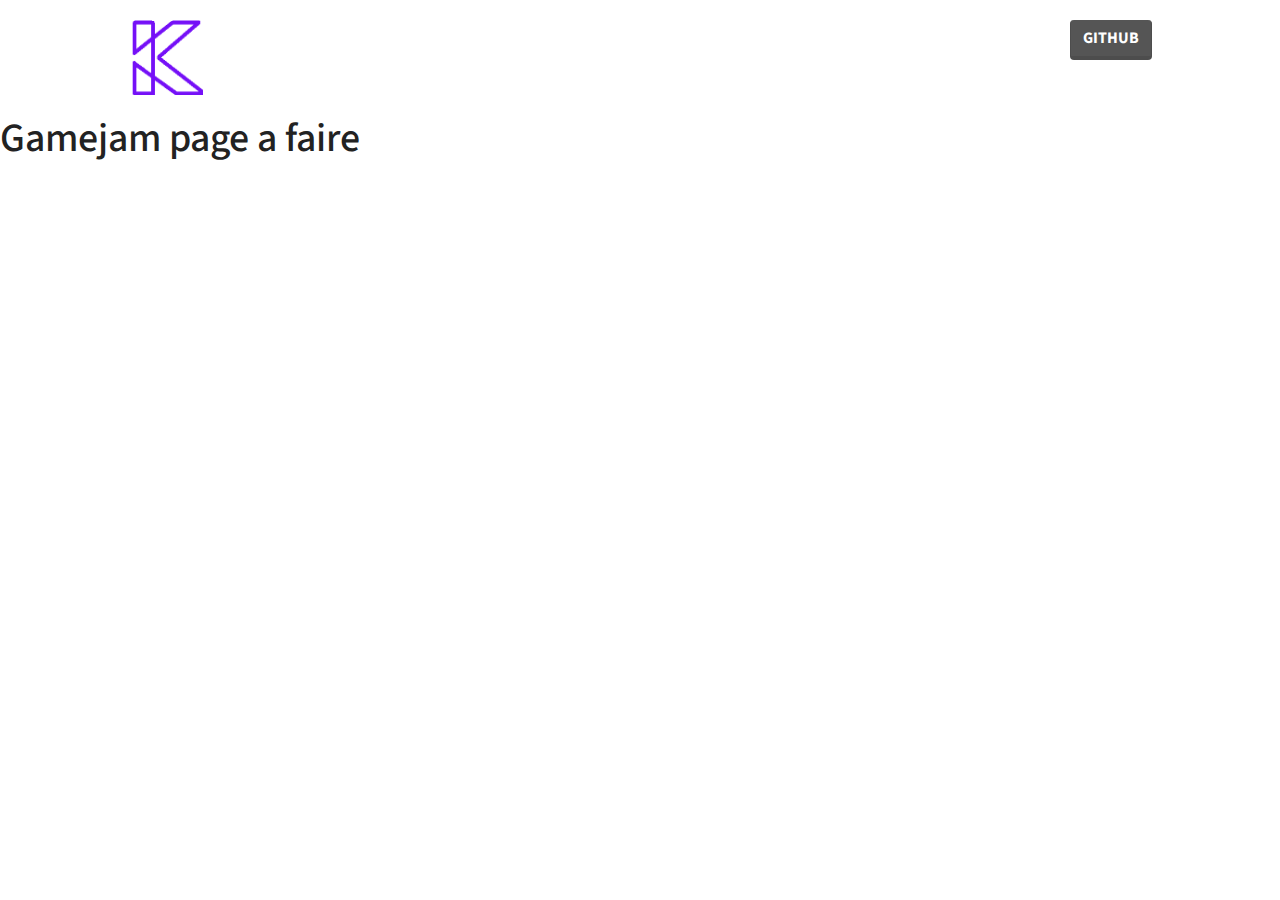
==== Gamejam.html @ 261d7b3b "edit page principal ébauche fini" ====
<!DOCTYPE html>
<html>
    <head>
        <title>Mon portfolio</title>
        <meta charset="utf-8">
        <link rel="stylesheet" href="decoration/style.css">
        <link rel="stylesheet" href="decoration/bootstrap.min.css">
    </head>
    <body>
        <nav  class="bar-en-haut">
            <div>
                <div class="bar-en-haut-enfant">
                    <a href="index.html"><img src="decoration/image/logo.png" alt="oui" class="logo"></a>
                </div>
            
                <div class="bar-en-haut-enfant" id="bouton-github">
                    <a href="https://github.com/AlexisBallan" class="btn btn-dark" target="_blank">GitHub</a>
                </div>
            </div>
        </nav>
        <h1>Gamejam page a faire</h1>
    </body>
</html>
---- decoration/style.css ----
.center {
    text-align: center;
}
.logo{
    height: 75px;
    width: 75px;
}

.projet{
    padding: 10%;
    padding-bottom: 20%;
    background-color: #7510F7;
    color: white;
}

.bar-en-haut{
    padding: 20px;
    padding-left: 10%;
    padding-right: 10%;
    overflow: auto;
}

.avatar{
    display: block;
    margin-left: auto;
    margin-right: auto;
    height: 12%;
    width: 12%;
}

.bar-en-haut-enfant{
    float: left;
}

.presentation{
    padding-top: 5%;
    padding-bottom: 20%;
}

#bouton-github{
    float: right;
}

#mini-presentation{
    font-size: 140%;
}

#gras {
    font-weight: bold;
}

.texte-presentation{
    padding-top: 2%;
    text-align: center;
    font-size: 110%;
}

.presentation-competence-au-dessus-de-breve-presentation{
    margin-top: -10rem;
    margin-bottom: 10%;
}

.competence{
    margin-left: 15%;
    margin-right: 15%;
    background-color: white;
    border-radius: 20px;
    border: 1px solid #7510F7;
    display: flex;
    flex-direction: row;
    margin-bottom: -5%;
}

.mini-competence{
    padding-left: 2%;
    padding-right: 2%;
    padding-top: 2%;
    padding-bottom: 2%;
    display: block;
    flex-basis: 0;
    flex-grow: 1;
    text-align: center;
}

.titre-competence{
    padding-bottom: 15%;
}

.droite{
    border-right: 1px solid #7510F7;
}

ul {
    padding-top: 5%;
    list-style: circle;
    padding-bottom: 25%;
}

li {
    margin-top: 6%;
    font-size: 150%;
    color: gray;
}

.container-projet{
    display: flex;
    flex-direction: row;
    justify-content: space-between;
    margin-left: 20%;
    margin-right: 20%;
    margin-top: 4%;

}

.sous-projet{
    display: flex;
    align-items: center;
    padding: 10%;
    padding-left: 16%;
    padding-right: 16%;
    background: url("image/effacer.png");
    background-size: 100% 100%;
    text-decoration: none;
    border-radius: 10px;
    color: white;
    
    font-weight: bold;
    text-align: center;
}


.sous-projet:hover{
    animation: animation_projet 0.3s forwards ;
    color: white;
    font-weight: bold;
}

.mes-projets{
    margin-top: 15%;
    margin-bottom: 20%;
}

.footer{
    padding-top: 10%;
    background-color: #7510F7;
    padding-bottom: 5%;
    text-align: center;
}

.text-footer{
    color: lightgray;
    text-align: center;
    font-size: 150%;
    font-weight: bold;
    margin-top: 5%;
}

@keyframes animation_projet {
    from {
        transform: scale(1);
    }

    to {
        transform: scale(1.02);
    }
}
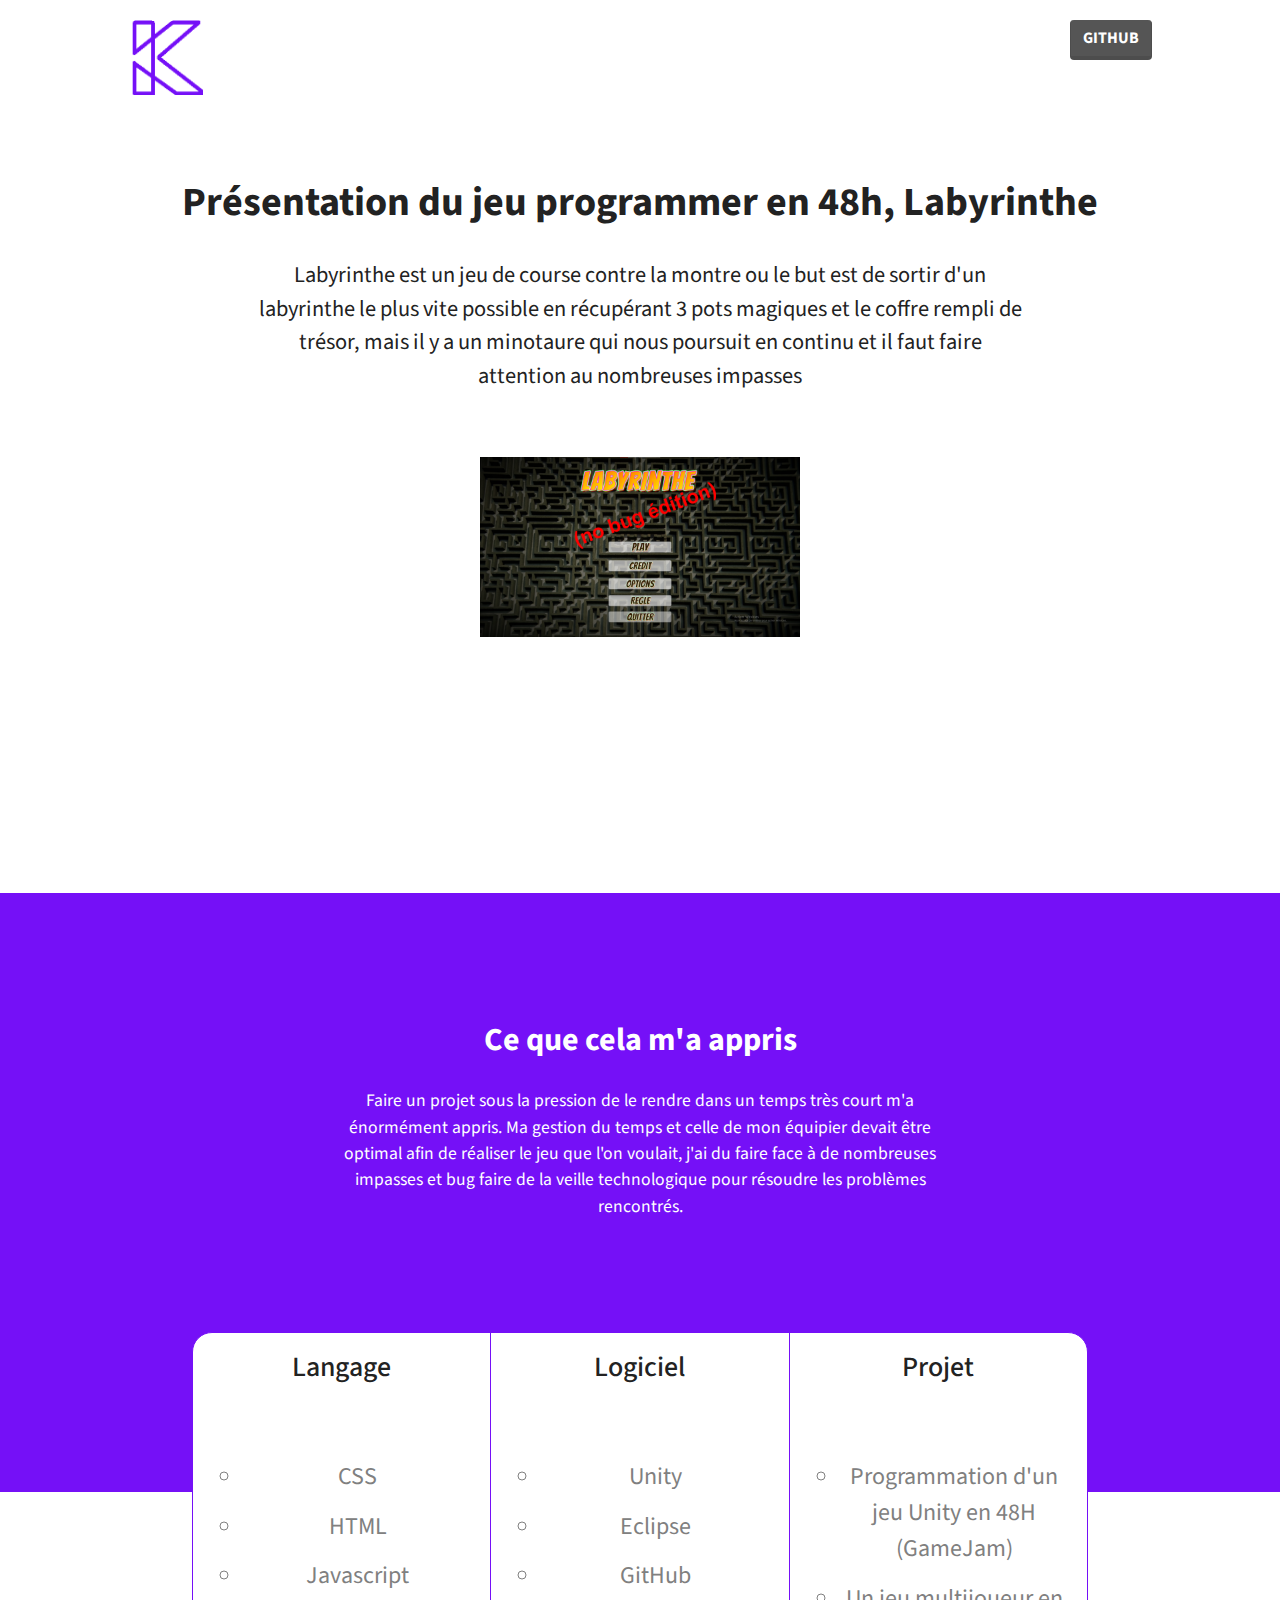
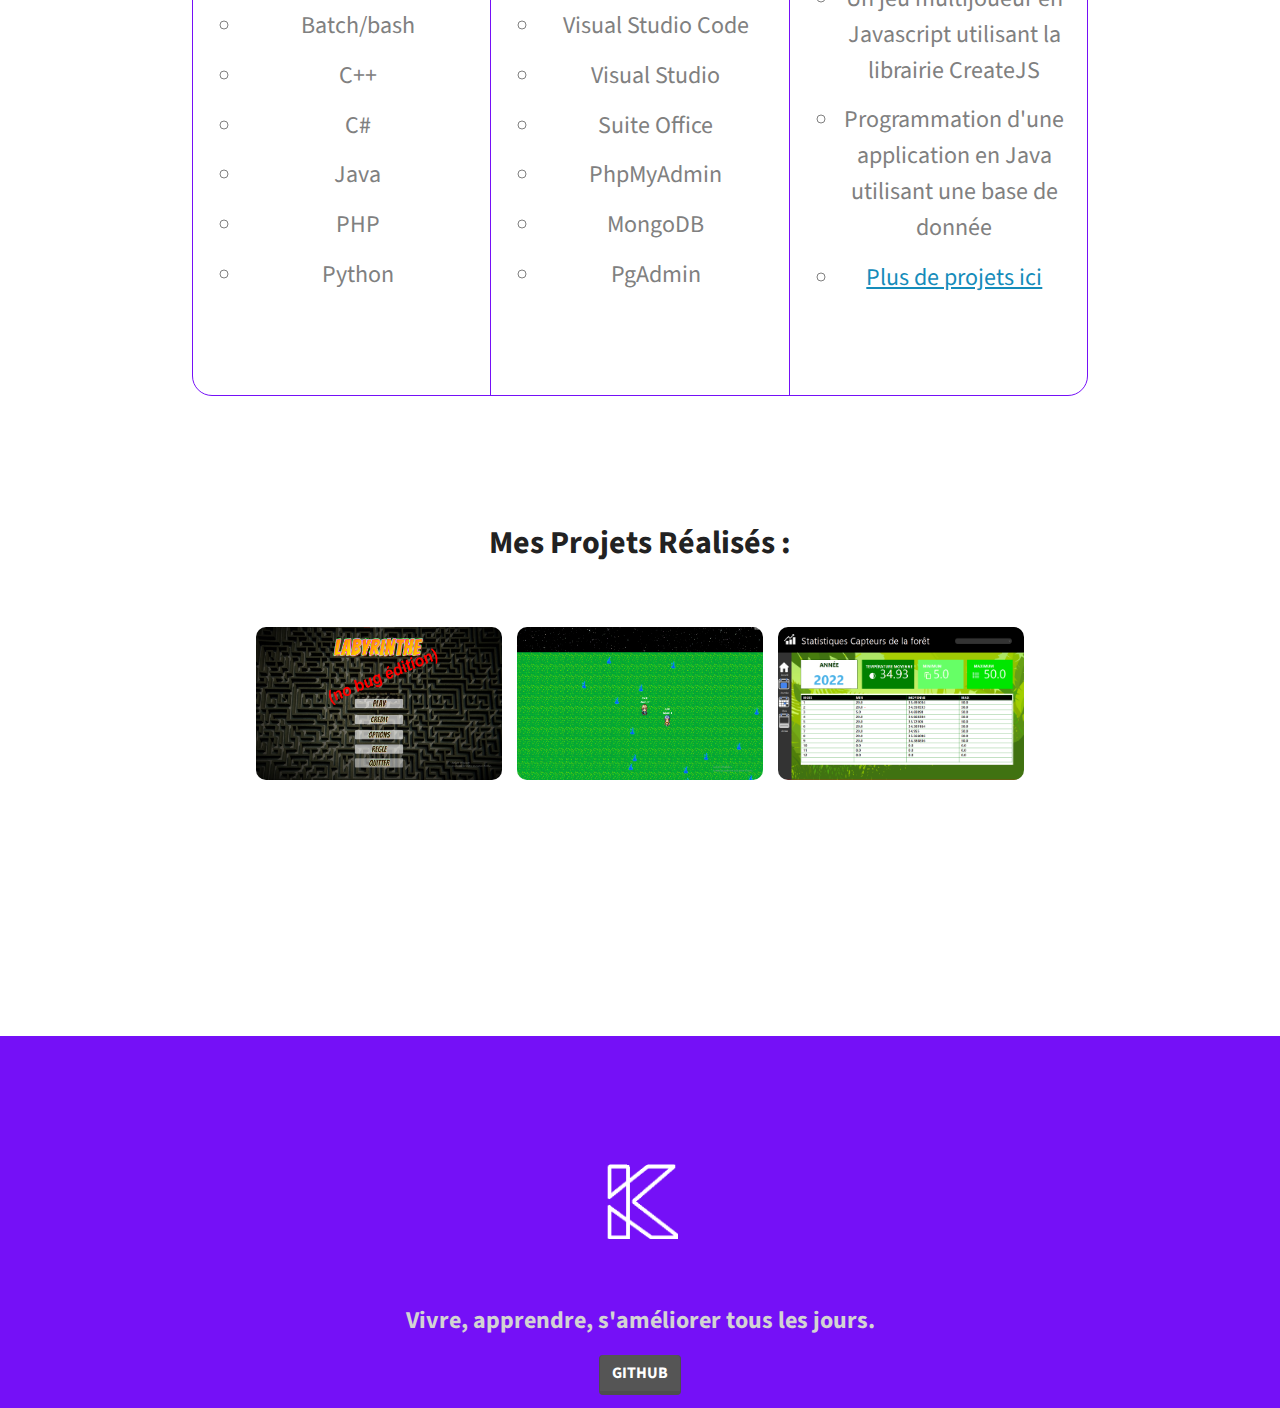
==== commit 80c60a4b: "Programmation de la page GameJam" ====
--- a/Gamejam.html
+++ b/Gamejam.html
@@ -18,6 +18,89 @@
                 </div>
             </div>
         </nav>
-        <h1>Gamejam page a faire</h1>
+        <section class="message-haut-de-page">
+            <div class="presentation">
+                <h1 class="center" id="gras">Présentation du jeu programmer en 48h, Labyrinthe</h1>
+                <br>
+                <p class="center" id="mini-presentation-projet">Labyrinthe est un jeu de course contre la montre ou le but est de sortir d'un labyrinthe le plus vite 
+                    possible en récupérant 3 pots magiques et le coffre rempli de trésor, mais il y a un minotaure qui nous poursuit en continu et il faut faire 
+                    attention au nombreuses impasses
+                </p>
+                <img src="decoration/image/Labyrinthe.png" alt="avatars" class="screenshot-projet">
+            </div>
+        </section>
+        
+        <section class="breve-presentation">
+            <div class="projet">
+                <h2 class="center" id="gras">Ce que cela m'a appris</h2>
+                <p class="texte-presentation">
+                    Faire un projet sous la pression de le rendre dans un temps très court m'a énormément appris. Ma gestion du temps et celle de mon équipier devait être optimal
+                    afin de réaliser le jeu que l'on voulait, j'ai du faire face à de nombreuses impasses et bug faire de la veille technologique pour résoudre les problèmes 
+                    rencontrés.
+                </p>
+            </div>
+        </section>
+
+        <section class="presentation-competence-au-dessus-de-breve-presentation">
+            <div class="competence">
+                <div class="mini-competence droite">
+                    <h3 class="titre-competence">Langage</h3>
+                       <ul>
+                           <li>CSS</li>
+                           <li>HTML</li>
+                           <li>Javascript</li>
+                           <li>Batch/bash</li>
+                           <li>C++</li>
+                           <li>C#</li>
+                           <li>Java</li>
+                           <li>PHP</li>
+                           <li>Python</li>
+                       </ul>
+                </div>
+                <div class="mini-competence droite">
+                    <h3 class="titre-competence">Logiciel</h3>
+                    <ul>
+                        <li>Unity</li>
+                        <li>Eclipse</li>
+                        <li>GitHub</li>
+                        <li>Visual Studio Code</li>
+                        <li>Visual Studio</li>
+                        <li>Suite Office</li>
+                        <li>PhpMyAdmin</li>
+                        <li>MongoDB</li>
+                        <li>PgAdmin</li>
+                    </ul>
+                </div>
+                <div class="mini-competence">
+                    <h3 class="titre-competence">Projet</h3>
+                    <ul>
+                        <li>Programmation d'un jeu Unity en 48H (GameJam)</li>
+                        <li>Un jeu multijoueur en Javascript utilisant la librairie CreateJS</li>
+                        <li>Programmation d'une application en Java utilisant une base de donnée</li>
+                        <li><a href="projets.html">Plus de projets ici</a></li>
+                    </ul>
+                </div>
+            </div>
+        </section>
+        <section class="mes-projets">
+            <div>
+                <h2 class="center" id="gras">Mes Projets Réalisés : </h2>
+                <div class="container-projet">
+                    <a class="sous-projet gamejam" href="Gamejam.html"><div class="texte-center"></div></a>
+                    <a class="sous-projet multijoueur" href="multijoueur.html"><div class="texte-center"></div></a>
+                    <a class="sous-projet temperature" href=""><div class="texte-center"></div></a>
+                </div>
+            </div>
+        </section>
+
+        <section class="footer">
+            <div>
+                <a href="index.html"><img src="decoration/image/logo_blanc.png" alt="oui" class="logo"></a>
+                <p class="text-footer">Vivre, apprendre, s'améliorer tous les jours.</p>
+                <div class="liens">
+                    <a href="https://github.com/AlexisBallan" class="btn btn-dark" target="_blank">GitHub</a>
+                </div>
+            </div>
+        </section>
     </body>
 </html>--- a/decoration/style.css
+++ b/decoration/style.css
@@ -28,6 +28,15 @@
     width: 12%;
 }
 
+.screenshot-projet{
+    display: block;
+    margin-left: auto;
+    margin-right: auto;
+    margin-top: 5%;
+    height: 25%;
+    width: 25%;
+}
+
 .bar-en-haut-enfant{
     float: left;
 }
@@ -45,6 +54,12 @@
     font-size: 140%;
 }
 
+#mini-presentation-projet{
+    font-size: 140%;
+    margin-left: 20%;
+    margin-right: 20%;
+}
+
 #gras {
     font-weight: bold;
 }
@@ -53,6 +68,8 @@
     padding-top: 2%;
     text-align: center;
     font-size: 110%;
+    margin-left: 20%;
+    margin-right: 20%;
 }
 
 .presentation-competence-au-dessus-de-breve-presentation{
@@ -108,7 +125,7 @@
     justify-content: space-between;
     margin-left: 20%;
     margin-right: 20%;
-    margin-top: 4%;
+    margin-top: 5%;
 
 }
 
@@ -118,8 +135,7 @@
     padding: 10%;
     padding-left: 16%;
     padding-right: 16%;
-    background: url("image/effacer.png");
-    background-size: 100% 100%;
+    
     text-decoration: none;
     border-radius: 10px;
     color: white;
@@ -128,6 +144,20 @@
     text-align: center;
 }
 
+.gamejam{
+    background: url("image/Labyrinthe.png");
+    background-size: 100% 100%;
+}
+
+.multijoueur{
+    background: url("image/Multijoueurs.png");
+    background-size: 100% 100%;
+}
+
+.temperature{
+    background: url("image/Temperature.png");
+    background-size: 100% 100%;
+}
 
 .sous-projet:hover{
     animation: animation_projet 0.3s forwards ;
@@ -143,8 +173,12 @@
 .footer{
     padding-top: 10%;
     background-color: #7510F7;
-    padding-bottom: 5%;
-    text-align: center;
+    padding-bottom: 1%;
+    text-align: center;
+}
+
+.copyright{
+    margin-top: 5%;
 }
 
 .text-footer{
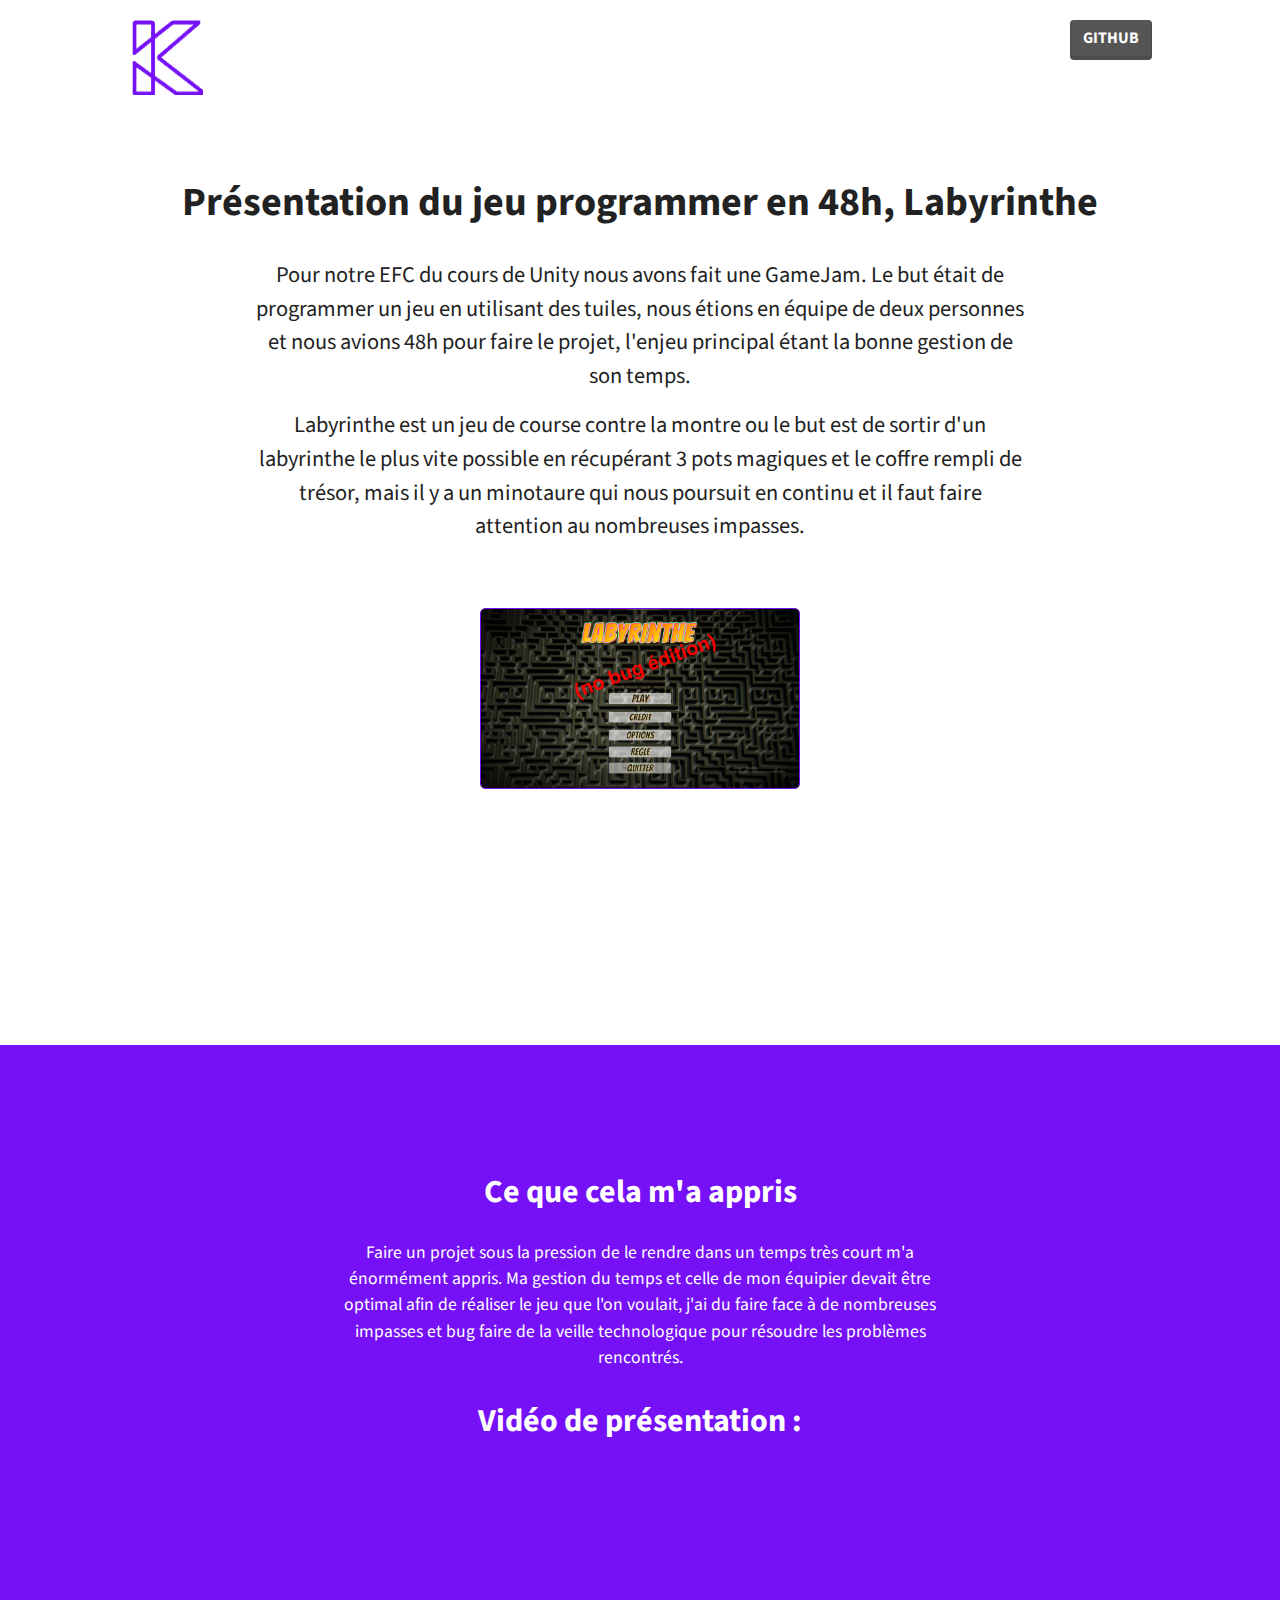
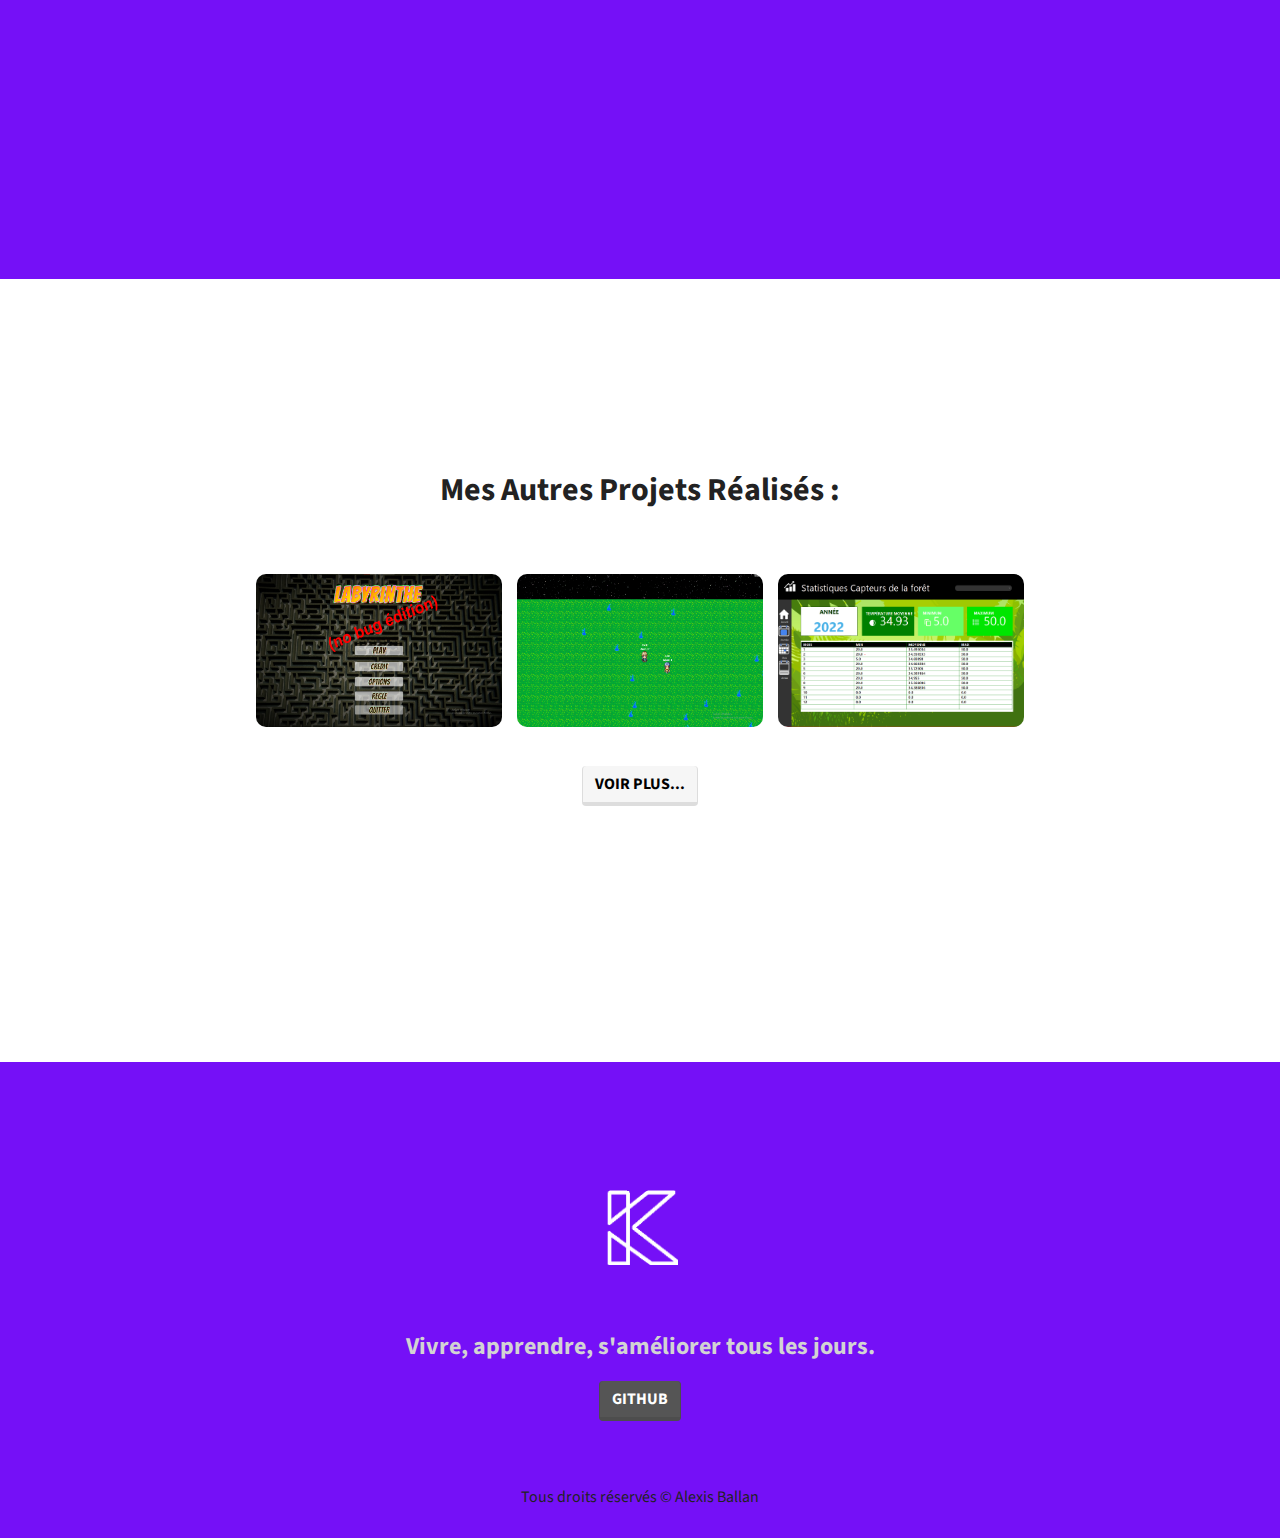
==== commit 04202cf5: "page GameJam et multijoueur fini, début de la page projet et application" ====
--- a/Gamejam.html
+++ b/Gamejam.html
@@ -22,73 +22,41 @@
             <div class="presentation">
                 <h1 class="center" id="gras">Présentation du jeu programmer en 48h, Labyrinthe</h1>
                 <br>
+                <p class="center" id="mini-presentation-projet">Pour notre EFC du cours de Unity nous avons fait une GameJam. Le but était de programmer un jeu en utilisant 
+                    des tuiles, nous étions en équipe de deux personnes et nous avions 48h pour faire le projet, l'enjeu principal étant la bonne gestion de son temps.
+                </p>
                 <p class="center" id="mini-presentation-projet">Labyrinthe est un jeu de course contre la montre ou le but est de sortir d'un labyrinthe le plus vite 
                     possible en récupérant 3 pots magiques et le coffre rempli de trésor, mais il y a un minotaure qui nous poursuit en continu et il faut faire 
-                    attention au nombreuses impasses
+                    attention au nombreuses impasses.
                 </p>
                 <img src="decoration/image/Labyrinthe.png" alt="avatars" class="screenshot-projet">
             </div>
         </section>
         
         <section class="breve-presentation">
-            <div class="projet">
+            <div class="porjet-jeu">
                 <h2 class="center" id="gras">Ce que cela m'a appris</h2>
                 <p class="texte-presentation">
                     Faire un projet sous la pression de le rendre dans un temps très court m'a énormément appris. Ma gestion du temps et celle de mon équipier devait être optimal
                     afin de réaliser le jeu que l'on voulait, j'ai du faire face à de nombreuses impasses et bug faire de la veille technologique pour résoudre les problèmes 
                     rencontrés.
                 </p>
+                <h2 class="center video" id="gras">Vidéo de présentation : </h2>
+                
+                <iframe src="https://www.youtube.com/embed/orJq2na2OSQ" class="video" frameborder="0" allowfullscreen width="500" height="344"></iframe>
             </div>
         </section>
-
-        <section class="presentation-competence-au-dessus-de-breve-presentation">
-            <div class="competence">
-                <div class="mini-competence droite">
-                    <h3 class="titre-competence">Langage</h3>
-                       <ul>
-                           <li>CSS</li>
-                           <li>HTML</li>
-                           <li>Javascript</li>
-                           <li>Batch/bash</li>
-                           <li>C++</li>
-                           <li>C#</li>
-                           <li>Java</li>
-                           <li>PHP</li>
-                           <li>Python</li>
-                       </ul>
-                </div>
-                <div class="mini-competence droite">
-                    <h3 class="titre-competence">Logiciel</h3>
-                    <ul>
-                        <li>Unity</li>
-                        <li>Eclipse</li>
-                        <li>GitHub</li>
-                        <li>Visual Studio Code</li>
-                        <li>Visual Studio</li>
-                        <li>Suite Office</li>
-                        <li>PhpMyAdmin</li>
-                        <li>MongoDB</li>
-                        <li>PgAdmin</li>
-                    </ul>
-                </div>
-                <div class="mini-competence">
-                    <h3 class="titre-competence">Projet</h3>
-                    <ul>
-                        <li>Programmation d'un jeu Unity en 48H (GameJam)</li>
-                        <li>Un jeu multijoueur en Javascript utilisant la librairie CreateJS</li>
-                        <li>Programmation d'une application en Java utilisant une base de donnée</li>
-                        <li><a href="projets.html">Plus de projets ici</a></li>
-                    </ul>
-                </div>
-            </div>
-        </section>
+        
         <section class="mes-projets">
             <div>
-                <h2 class="center" id="gras">Mes Projets Réalisés : </h2>
+                <h2 class="center" id="gras">Mes Autres Projets Réalisés : </h2>
                 <div class="container-projet">
                     <a class="sous-projet gamejam" href="Gamejam.html"><div class="texte-center"></div></a>
                     <a class="sous-projet multijoueur" href="multijoueur.html"><div class="texte-center"></div></a>
-                    <a class="sous-projet temperature" href=""><div class="texte-center"></div></a>
+                    <a class="sous-projet temperature" href="Application.html"><div class="texte-center"></div></a>
+                </div>
+                <div class="bouton-projets">
+                    <a href="projets.html" class="btn btn-light">Voir plus...</a>
                 </div>
             </div>
         </section>
@@ -101,6 +69,7 @@
                     <a href="https://github.com/AlexisBallan" class="btn btn-dark" target="_blank">GitHub</a>
                 </div>
             </div>
+            <p class="copyright">Tous droits réservés © Alexis Ballan</p>
         </section>
     </body>
 </html>--- a/decoration/style.css
+++ b/decoration/style.css
@@ -7,10 +7,30 @@
 }
 
 .projet{
-    padding: 10%;
+    padding: 8%;
     padding-bottom: 20%;
     background-color: #7510F7;
     color: white;
+}
+
+.porjet-jeu{
+    padding: 10%;
+    padding-bottom: 5%;
+    background-color: #7510F7;
+    color: white;
+}
+
+.video{
+    display: block;
+    margin-left: auto;
+    margin-right: auto;
+    margin-top: 3%;
+   
+}
+
+.bouton-projets{
+    text-align: center;
+    margin-top: 3%;
 }
 
 .bar-en-haut{
@@ -35,6 +55,8 @@
     margin-top: 5%;
     height: 25%;
     width: 25%;
+    border: 1px solid #7510F7;
+    border-radius: 5px;
 }
 
 .bar-en-haut-enfant{
